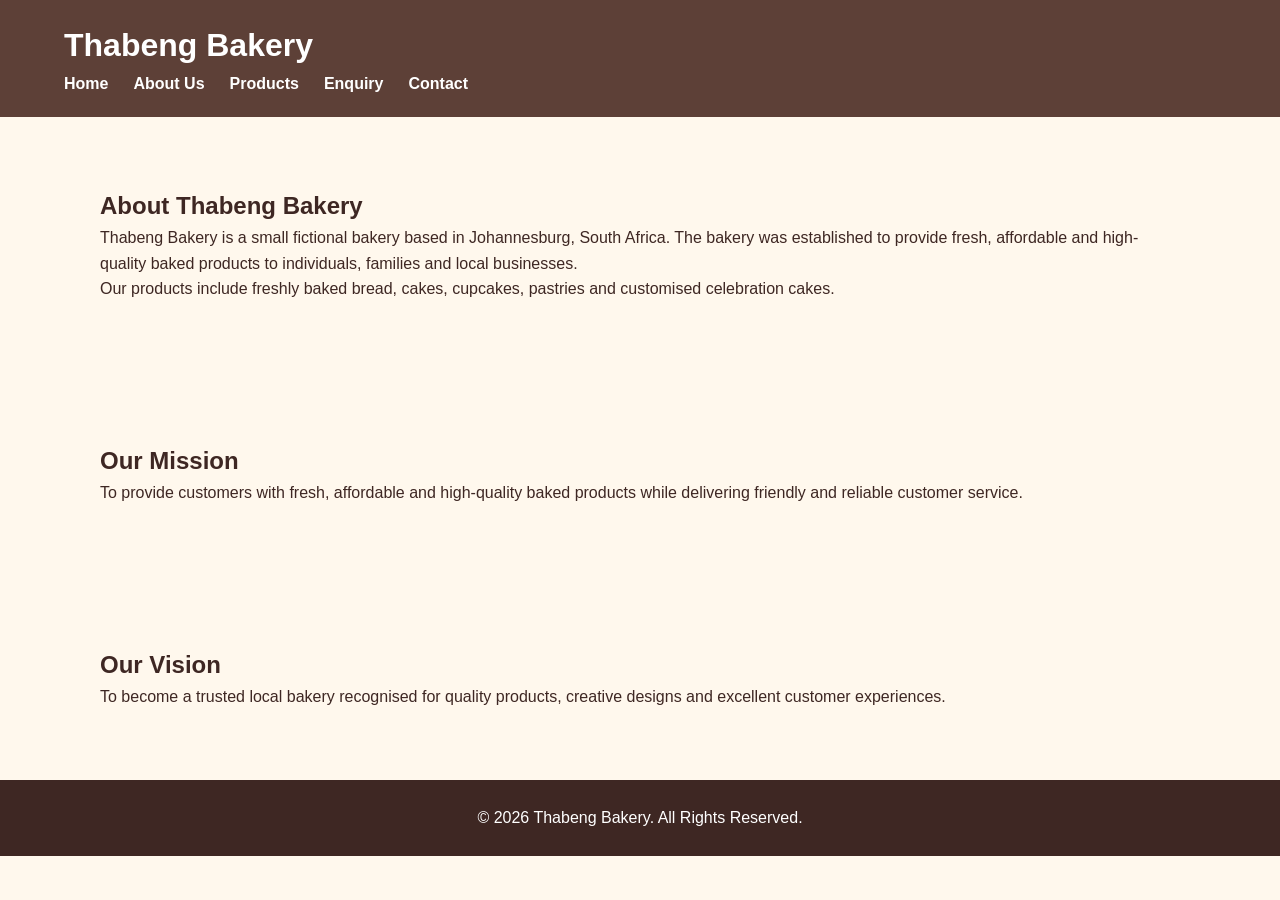
==== about.html @ 3ac8e0a9 "Initial commit: Thabeng Bakery WEDE5020 Part 1 website" ====
<!DOCTYPE html>
<html lang="en">

<head>
    <meta charset="UTF-8">
    <meta name="viewport" content="width=device-width, initial-scale=1.0">

    <title>About Us | Thabeng Bakery</title>

    <link rel="stylesheet" href="css/style.css">
</head>

<body>

    <!-- Website Header -->
    <header>

        <h1>Thabeng Bakery</h1>

        <!-- Main Navigation -->
        <nav>
            <ul>
                <li><a href="index.html">Home</a></li>
                <li><a href="about.html">About Us</a></li>
                <li><a href="products.html">Products</a></li>
                <li><a href="enquiry.html">Enquiry</a></li>
                <li><a href="contact.html">Contact</a></li>
            </ul>
        </nav>

    </header>

    <!-- Main Content -->
    <main>

        <section>

            <h2>About Thabeng Bakery</h2>

            <p>
                Thabeng Bakery is a small fictional bakery based in
                Johannesburg, South Africa. The bakery was established
                to provide fresh, affordable and high-quality baked
                products to individuals, families and local businesses.
            </p>

            <p>
                Our products include freshly baked bread, cakes,
                cupcakes, pastries and customised celebration cakes.
            </p>

        </section>

        <section>

            <h2>Our Mission</h2>

            <p>
                To provide customers with fresh, affordable and
                high-quality baked products while delivering friendly
                and reliable customer service.
            </p>

        </section>

        <section>

            <h2>Our Vision</h2>

            <p>
                To become a trusted local bakery recognised for quality
                products, creative designs and excellent customer
                experiences.
            </p>

        </section>

    </main>

    <!-- Website Footer -->
    <footer>

        <p>&copy; 2026 Thabeng Bakery. All Rights Reserved.</p>

    </footer>

    <script src="js/script.js"></script>

</body>

</html>
---- css/style.css ----
/* =====================================================
   THABENG BAKERY - MAIN WEBSITE STYLESHEET
   WEDE5020 - PART 1
   ===================================================== */


/* =====================================================
   GENERAL STYLES
   ===================================================== */

* {
    box-sizing: border-box;
    margin: 0;
    padding: 0;
}

body {
    font-family: Arial, Helvetica, sans-serif;
    line-height: 1.6;
    background-color: #fff8ed;
    color: #3e2723;
}


/* =====================================================
   HEADER
   ===================================================== */

header {
    background-color: #5d4037;
    color: #ffffff;
    padding: 20px 5%;
}

.header-container {
    max-width: 1200px;
    margin: 0 auto;

    display: flex;
    justify-content: space-between;
    align-items: center;
}

.logo {
    font-family: Georgia, "Times New Roman", serif;
    font-size: 28px;
    color: #f3d58a;
}


/* =====================================================
   NAVIGATION
   ===================================================== */

nav ul {
    list-style: none;

    display: flex;
    gap: 25px;
}

nav a {
    color: #ffffff;
    text-decoration: none;
    font-weight: bold;

    transition: 0.3s;
}

nav a:hover {
    color: #f3d58a;
}


/* =====================================================
   HERO SECTION
   ===================================================== */

.hero {
    min-height: 600px;

    display: flex;
    align-items: center;

    background-image:
        linear-gradient(
            rgba(62, 39, 35, 0.65),
            rgba(62, 39, 35, 0.65)
        ),
        url("../images/home/bakery.webp");

    background-size: cover;
    background-position: center;
    background-repeat: no-repeat;

    padding: 80px 5%;
}

.hero-content {
    max-width: 750px;
    margin: 0 auto;

    text-align: center;

    color: #ffffff;
}

.hero-subtitle,
.section-subtitle {
    color: #d4a64a;

    font-weight: bold;

    letter-spacing: 2px;

    margin-bottom: 10px;
}

.hero h2 {
    font-family: Georgia, "Times New Roman", serif;

    font-size: 52px;

    margin-bottom: 20px;
}

.hero p {
    font-size: 18px;

    margin-bottom: 30px;
}


/* =====================================================
   BUTTONS
   ===================================================== */

.hero-buttons {
    display: flex;

    justify-content: center;

    gap: 15px;

    flex-wrap: wrap;
}

.button {
    display: inline-block;

    padding: 13px 25px;

    background-color: #d4a64a;

    color: #3e2723;

    text-decoration: none;

    font-weight: bold;

    border-radius: 5px;

    transition: 0.3s;
}

.button:hover {
    background-color: #f3d58a;

    transform: translateY(-2px);
}

.button-secondary {
    background-color: transparent;

    color: #ffffff;

    border: 2px solid #d4a64a;
}


/* =====================================================
   GENERAL SECTIONS
   ===================================================== */

main {
    max-width: 1200px;

    margin: 0 auto;
}

section {
    padding: 70px 5%;
}

.section-heading {
    text-align: center;

    margin-bottom: 30px;
}

.section-heading h2 {
    font-family: Georgia, "Times New Roman", serif;

    font-size: 36px;

    color: #5d4037;
}


/* =====================================================
   WELCOME SECTION
   ===================================================== */

.welcome {
    text-align: center;

    max-width: 900px;

    margin: 0 auto;
}

.welcome p {
    margin-bottom: 15px;
}


/* =====================================================
   PRODUCT HIGHLIGHTS - HOMEPAGE
   ===================================================== */

.highlights {
    background-color: #f5e6d3;
}

.product-highlights {
    display: grid;

    grid-template-columns: repeat(4, 1fr);

    gap: 20px;
}

.highlight-card {
    background-color: #ffffff;

    padding: 30px 20px;

    text-align: center;

    border-radius: 8px;

    box-shadow: 0 4px 12px rgba(0, 0, 0, 0.08);

    transition: 0.3s;
}

.highlight-card:hover {
    transform: translateY(-5px);
}

.highlight-card h3 {
    color: #6d4c41;

    margin-bottom: 10px;

    font-family: Georgia, "Times New Roman", serif;
}


/* =====================================================
   CALL TO ACTION
   ===================================================== */

.call-to-action {
    text-align: center;

    background-color: #6d4c41;

    color: #ffffff;
}

.call-to-action h2 {
    font-family: Georgia, "Times New Roman", serif;

    font-size: 36px;

    margin-bottom: 15px;
}

.call-to-action p {
    max-width: 700px;

    margin: 0 auto 25px;
}


/* =====================================================
   FOOTER
   ===================================================== */

footer {
    background-color: #3e2723;

    color: #ffffff;

    text-align: center;

    padding: 25px;
}


/* =====================================================
   PRODUCTS PAGE
   ===================================================== */

.page-intro {
    text-align: center;

    max-width: 900px;

    margin: 0 auto;
}

.page-intro > p {
    margin-top: 20px;

    color: #5d4037;
}


/* Product grid */

.product-grid {
    display: grid;

    grid-template-columns: repeat(3, 1fr);

    gap: 30px;
}


/* Product card */

.product-card {
    background-color: #ffffff;

    border-radius: 10px;

    overflow: hidden;

    box-shadow: 0 4px 15px rgba(0, 0, 0, 0.10);

    transition:
        transform 0.3s ease,
        box-shadow 0.3s ease;
}

.product-card:hover {
    transform: translateY(-6px);

    box-shadow: 0 8px 20px rgba(0, 0, 0, 0.15);
}


/* Product image */

.product-image {
    width: 100%;

    height: 250px;

    overflow: hidden;
}

.product-image img {
    width: 100%;

    height: 100%;

    object-fit: cover;

    display: block;

    transition: transform 0.4s ease;
}

.product-card:hover .product-image img {
    transform: scale(1.05);
}


/* Product information */

.product-content {
    padding: 25px;

    text-align: center;
}

.product-content h3 {
    font-family: Georgia, "Times New Roman", serif;

    font-size: 24px;

    color: #5d4037;

    margin-bottom: 10px;
}

.product-content p {
    color: #6d4c41;

    margin-bottom: 15px;
}


/* Product price */

.product-price {
    font-weight: bold;

    color: #b8860b !important;

    font-size: 18px;
}


/* =====================================================
   ENQUIRY PAGE
   ===================================================== */

.enquiry-section {
    background-color: #f5e6d3;
}

.enquiry-container {
    max-width: 800px;

    margin: 0 auto;
}


/* Enquiry form */

.enquiry-form {
    background-color: #ffffff;

    padding: 40px;

    border-radius: 10px;

    box-shadow: 0 4px 15px rgba(0, 0, 0, 0.10);
}


/* Form groups */

.form-group {
    margin-bottom: 22px;
}


/* Form labels */

.form-group label {
    display: block;

    margin-bottom: 8px;

    color: #5d4037;

    font-weight: bold;
}


/* Text fields, select and textarea */

.form-group input,
.form-group select,
.form-group textarea {
    width: 100%;

    padding: 13px;

    border: 1px solid #d7c2ae;

    border-radius: 5px;

    background-color: #fffaf5;

    color: #3e2723;

    font-family: Arial, Helvetica, sans-serif;

    font-size: 16px;

    outline: none;

    transition:
        border-color 0.3s,
        box-shadow 0.3s;
}


/* Focus effect */

.form-group input:focus,
.form-group select:focus,
.form-group textarea:focus {
    border-color: #d4a64a;

    box-shadow: 0 0 0 3px rgba(212, 166, 74, 0.15);
}


/* Textarea */

.form-group textarea {
    resize: vertical;
}


/* Submit button */

.form-button {
    border: none;

    cursor: pointer;

    font-size: 16px;

    width: 100%;
}


/* =====================================================
   RESPONSIVE DESIGN - TABLETS
   ===================================================== */

@media (max-width: 900px) {

    .header-container {
        flex-direction: column;

        gap: 15px;
    }

    .product-highlights {
        grid-template-columns: repeat(2, 1fr);
    }

    .product-grid {
        grid-template-columns: repeat(2, 1fr);
    }

    .hero h2 {
        font-size: 42px;
    }
}


/* =====================================================
   RESPONSIVE DESIGN - MOBILE
   ===================================================== */

@media (max-width: 600px) {

    nav ul {
        flex-direction: column;

        align-items: center;

        gap: 10px;
    }

    .product-highlights {
        grid-template-columns: 1fr;
    }

    .product-grid {
        grid-template-columns: 1fr;
    }

    .hero {
        min-height: 500px;
    }

    .hero h2 {
        font-size: 34px;
    }

    .hero p {
        font-size: 16px;
    }

    section {
        padding: 50px 20px;
    }

    .product-image {
        height: 230px;
    }

    .enquiry-form {
        padding: 25px;
    }
}
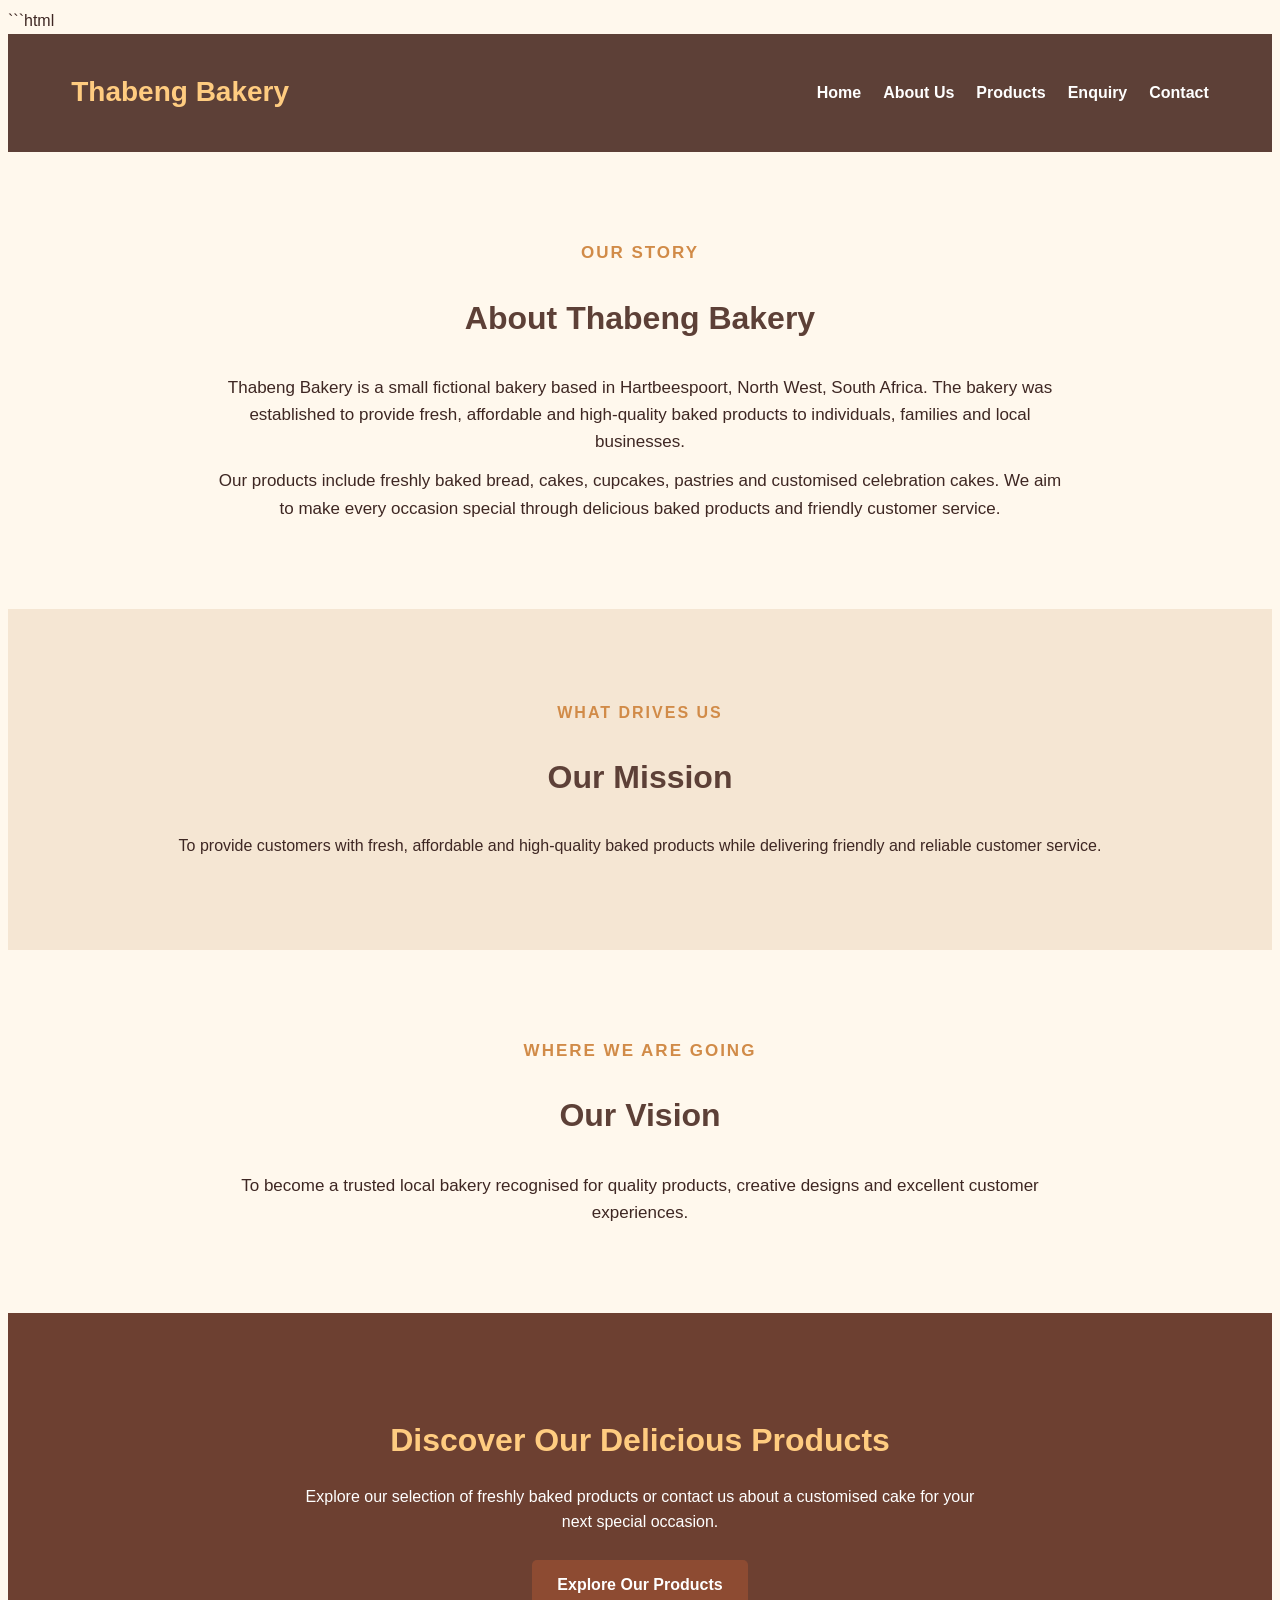
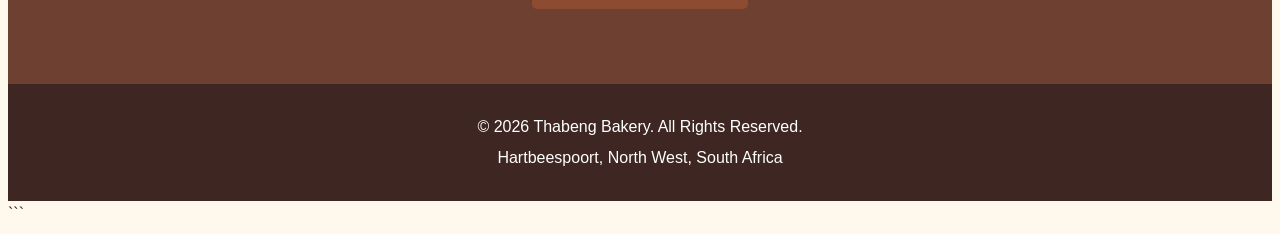
==== commit 8733c988: "Update sitemap and robots.txt for Netlify deployment" ====
--- a/about.html
+++ b/about.html
@@ -1,3 +1,4 @@
+```html
 <!DOCTYPE html>
 <html lang="en">
 
@@ -5,55 +6,83 @@
     <meta charset="UTF-8">
     <meta name="viewport" content="width=device-width, initial-scale=1.0">
 
-    <title>About Us | Thabeng Bakery</title>
+    <title>About Thabeng Bakery | Our Story and Values</title>
+
+    <meta name="description" content="Discover Thabeng Bakery, our mission, vision and passion for freshly baked bread, delicious cakes, cupcakes and pastries in Hartbeespoort, North West.">
+
+    <meta name="keywords" content="About Thabeng Bakery, bakery Hartbeespoort, fresh bread, cakes, cupcakes, pastries, bakery products">
+
+    <meta name="author" content="Thabeng Bakery">
 
     <link rel="stylesheet" href="css/style.css">
+
+    <script src="js/animations.js" defer></script>
 </head>
 
 <body>
 
-    <!-- Website Header -->
+    <!-- HEADER -->
     <header>
 
-        <h1>Thabeng Bakery</h1>
+        <div class="header-container">
 
-        <!-- Main Navigation -->
-        <nav>
-            <ul>
-                <li><a href="index.html">Home</a></li>
-                <li><a href="about.html">About Us</a></li>
-                <li><a href="products.html">Products</a></li>
-                <li><a href="enquiry.html">Enquiry</a></li>
-                <li><a href="contact.html">Contact</a></li>
-            </ul>
-        </nav>
+            <h1 class="logo">Thabeng Bakery</h1>
+
+            <nav>
+                <ul>
+                    <li><a href="index.html">Home</a></li>
+                    <li><a href="about.html">About Us</a></li>
+                    <li><a href="products.html">Products</a></li>
+                    <li><a href="enquiry.html">Enquiry</a></li>
+                    <li><a href="contact.html">Contact</a></li>
+                </ul>
+            </nav>
+
+        </div>
 
     </header>
 
-    <!-- Main Content -->
+    <!-- MAIN CONTENT -->
     <main>
 
-        <section>
+        <!-- ABOUT SECTION -->
+        <section class="welcome">
 
-            <h2>About Thabeng Bakery</h2>
+            <div class="section-heading">
+
+                <p class="section-subtitle">OUR STORY</p>
+
+                <h2>About Thabeng Bakery</h2>
+
+            </div>
 
             <p>
                 Thabeng Bakery is a small fictional bakery based in
-                Johannesburg, South Africa. The bakery was established
-                to provide fresh, affordable and high-quality baked
-                products to individuals, families and local businesses.
+                Hartbeespoort, North West, South Africa. The bakery
+                was established to provide fresh, affordable and
+                high-quality baked products to individuals, families
+                and local businesses.
             </p>
 
             <p>
                 Our products include freshly baked bread, cakes,
                 cupcakes, pastries and customised celebration cakes.
+                We aim to make every occasion special through
+                delicious baked products and friendly customer service.
             </p>
 
         </section>
 
-        <section>
+        <!-- MISSION SECTION -->
+        <section class="highlights">
 
-            <h2>Our Mission</h2>
+            <div class="section-heading">
+
+                <p class="section-subtitle">WHAT DRIVES US</p>
+
+                <h2>Our Mission</h2>
+
+            </div>
 
             <p>
                 To provide customers with fresh, affordable and
@@ -63,29 +92,54 @@
 
         </section>
 
-        <section>
+        <!-- VISION SECTION -->
+        <section class="welcome">
 
-            <h2>Our Vision</h2>
+            <div class="section-heading">
+
+                <p class="section-subtitle">WHERE WE ARE GOING</p>
+
+                <h2>Our Vision</h2>
+
+            </div>
 
             <p>
-                To become a trusted local bakery recognised for quality
-                products, creative designs and excellent customer
-                experiences.
+                To become a trusted local bakery recognised for
+                quality products, creative designs and excellent
+                customer experiences.
             </p>
+
+        </section>
+
+        <!-- CALL TO ACTION -->
+        <section class="call-to-action">
+
+            <h2>Discover Our Delicious Products</h2>
+
+            <p>
+                Explore our selection of freshly baked products
+                or contact us about a customised cake for your
+                next special occasion.
+            </p>
+
+            <a href="products.html" class="button">
+                Explore Our Products
+            </a>
 
         </section>
 
     </main>
 
-    <!-- Website Footer -->
+    <!-- FOOTER -->
     <footer>
 
         <p>&copy; 2026 Thabeng Bakery. All Rights Reserved.</p>
 
+        <p>Hartbeespoort, North West, South Africa</p>
+
     </footer>
-
-    <script src="js/script.js"></script>
 
 </body>
 
-</html>+</html>
+```
--- a/css/style.css
+++ b/css/style.css
@@ -1,607 +1,556 @@
-/* =====================================================
-   THABENG BAKERY - MAIN WEBSITE STYLESHEET
-   WEDE5020 - PART 1
-   ===================================================== */
-
-
-/* =====================================================
-   GENERAL STYLES
-   ===================================================== */
-
+```css
+/* =========================================
+   THABENG BAKERY - COMPLETE STYLESHEET
+   ========================================= */
+/* GENERAL RESET */
 * {
-    box-sizing: border-box;
     margin: 0;
     padding: 0;
+    box-sizing: border-box;
+}
+
+html {
+    scroll-behavior: smooth;
 }
 
 body {
     font-family: Arial, Helvetica, sans-serif;
-    line-height: 1.6;
     background-color: #fff8ed;
     color: #3e2723;
-}
-
-
-/* =====================================================
-   HEADER
-   ===================================================== */
-
+    line-height: 1.6;
+}
+
+img {
+    max-width: 100%;
+    display: block;
+}
+
+a {
+    text-decoration: none;
+}
+
+/* HEADER */
 header {
     background-color: #5d4037;
-    color: #ffffff;
-    padding: 20px 5%;
+    color: white;
+    padding: 18px 5%;
 }
 
 .header-container {
     max-width: 1200px;
-    margin: 0 auto;
-
+    margin: auto;
     display: flex;
     justify-content: space-between;
     align-items: center;
+    flex-wrap: wrap;
+    gap: 15px;
 }
 
 .logo {
-    font-family: Georgia, "Times New Roman", serif;
+    color: #ffcc80;
     font-size: 28px;
-    color: #f3d58a;
-}
-
-
-/* =====================================================
-   NAVIGATION
-   ===================================================== */
+    font-weight: bold;
+}
 
 nav ul {
     list-style: none;
-
-    display: flex;
-    gap: 25px;
+    display: flex;
+    align-items: center;
+    flex-wrap: wrap;
+    gap: 22px;
 }
 
 nav a {
-    color: #ffffff;
-    text-decoration: none;
+    color: white;
     font-weight: bold;
-
-    transition: 0.3s;
-}
-
-nav a:hover {
-    color: #f3d58a;
-}
-
-
-/* =====================================================
-   HERO SECTION
-   ===================================================== */
-
+    transition: color 0.3s ease;
+}
+
+    nav a:hover,
+    nav a:focus {
+        color: #ffcc80;
+    }
+
+/* BUTTONS */
+.button,
+.btn,
+.form-button {
+    display: inline-block;
+    background-color: #8d4b32;
+    color: white;
+    padding: 12px 25px;
+    border: none;
+    border-radius: 5px;
+    font-weight: bold;
+    cursor: pointer;
+    transition: background-color 0.3s ease, transform 0.3s ease;
+}
+
+    .button:hover,
+    .btn:hover,
+    .form-button:hover {
+        background-color: #5d4037;
+        transform: translateY(-2px);
+    }
+
+.button-secondary {
+    background-color: #ffcc80;
+    color: #3e2723;
+}
+
+    .button-secondary:hover {
+        background-color: #f5b95e;
+        color: #3e2723;
+    }
+
+/* HERO SECTION */
 .hero {
-    min-height: 600px;
-
+    min-height: 480px;
+    padding: 90px 8%;
     display: flex;
     align-items: center;
-
-    background-image:
-        linear-gradient(
-            rgba(62, 39, 35, 0.65),
-            rgba(62, 39, 35, 0.65)
-        ),
-        url("../images/home/bakery.webp");
-
+    justify-content: center;
+    text-align: center;
+    color: white;
+    background: linear-gradient(rgba(45, 25, 15, 0.65), rgba(45, 25, 15, 0.65)), url("../images/home/bakery.webp");
     background-size: cover;
     background-position: center;
-    background-repeat: no-repeat;
-
-    padding: 80px 5%;
 }
 
 .hero-content {
-    max-width: 750px;
-    margin: 0 auto;
-
-    text-align: center;
-
-    color: #ffffff;
+    max-width: 800px;
 }
 
 .hero-subtitle,
 .section-subtitle {
-    color: #d4a64a;
-
+    color: #d18b48;
     font-weight: bold;
-
     letter-spacing: 2px;
-
-    margin-bottom: 10px;
+    margin-bottom: 12px;
 }
 
 .hero h2 {
-    font-family: Georgia, "Times New Roman", serif;
-
-    font-size: 52px;
-
+    font-size: 46px;
+    line-height: 1.2;
     margin-bottom: 20px;
+    color: white;
 }
 
 .hero p {
     font-size: 18px;
-
+    margin-bottom: 25px;
+}
+
+.hero-buttons {
+    display: flex;
+    justify-content: center;
+    flex-wrap: wrap;
+    gap: 15px;
+}
+
+/* SECTION HEADINGS */
+.section-heading {
+    text-align: center;
     margin-bottom: 30px;
 }
 
-
-/* =====================================================
-   BUTTONS
-   ===================================================== */
-
-.hero-buttons {
-    display: flex;
-
-    justify-content: center;
-
-    gap: 15px;
-
-    flex-wrap: wrap;
-}
-
-.button {
-    display: inline-block;
-
-    padding: 13px 25px;
-
-    background-color: #d4a64a;
-
-    color: #3e2723;
-
-    text-decoration: none;
-
-    font-weight: bold;
-
-    border-radius: 5px;
-
-    transition: 0.3s;
-}
-
-.button:hover {
-    background-color: #f3d58a;
-
-    transform: translateY(-2px);
-}
-
-.button-secondary {
-    background-color: transparent;
-
-    color: #ffffff;
-
-    border: 2px solid #d4a64a;
-}
-
-
-/* =====================================================
-   GENERAL SECTIONS
-   ===================================================== */
-
-main {
-    max-width: 1200px;
-
-    margin: 0 auto;
-}
-
-section {
-    padding: 70px 5%;
-}
-
-.section-heading {
-    text-align: center;
-
-    margin-bottom: 30px;
-}
-
-.section-heading h2 {
-    font-family: Georgia, "Times New Roman", serif;
-
-    font-size: 36px;
-
+section h2 {
     color: #5d4037;
-}
-
-
-/* =====================================================
-   WELCOME SECTION
-   ===================================================== */
-
+    font-size: 32px;
+    margin-bottom: 18px;
+}
+
+section h3 {
+    color: #6d3f2c;
+    margin-bottom: 12px;
+}
+
+/* WELCOME SECTION */
 .welcome {
-    text-align: center;
-
-    max-width: 900px;
-
-    margin: 0 auto;
-}
-
-.welcome p {
-    margin-bottom: 15px;
-}
-
-
-/* =====================================================
-   PRODUCT HIGHLIGHTS - HOMEPAGE
-   ===================================================== */
-
+    max-width: 1000px;
+    margin: auto;
+    padding: 75px 25px;
+    text-align: center;
+}
+
+    .welcome p {
+        max-width: 850px;
+        margin: 12px auto;
+        font-size: 17px;
+    }
+
+/* HIGHLIGHTS SECTION */
 .highlights {
     background-color: #f5e6d3;
-}
-
-.product-highlights {
+    padding: 75px 5%;
+    text-align: center;
+}
+
+.product-highlights,
+.highlight-container {
+    max-width: 1200px;
+    margin: 35px auto 0;
     display: grid;
-
     grid-template-columns: repeat(4, 1fr);
-
-    gap: 20px;
+    gap: 22px;
 }
 
 .highlight-card {
-    background-color: #ffffff;
-
-    padding: 30px 20px;
-
-    text-align: center;
-
-    border-radius: 8px;
-
+    background-color: white;
+    padding: 30px 22px;
+    border-radius: 10px;
     box-shadow: 0 4px 12px rgba(0, 0, 0, 0.08);
-
-    transition: 0.3s;
-}
-
-.highlight-card:hover {
-    transform: translateY(-5px);
-}
-
-.highlight-card h3 {
-    color: #6d4c41;
-
-    margin-bottom: 10px;
-
-    font-family: Georgia, "Times New Roman", serif;
-}
-
-
-/* =====================================================
-   CALL TO ACTION
-   ===================================================== */
-
+    transition: transform 0.3s ease, box-shadow 0.3s ease;
+}
+
+    .highlight-card:hover {
+        transform: translateY(-6px);
+        box-shadow: 0 8px 20px rgba(0, 0, 0, 0.13);
+    }
+
+/* CALL TO ACTION */
 .call-to-action {
-    text-align: center;
-
-    background-color: #6d4c41;
-
-    color: #ffffff;
-}
-
-.call-to-action h2 {
-    font-family: Georgia, "Times New Roman", serif;
-
-    font-size: 36px;
-
-    margin-bottom: 15px;
-}
-
-.call-to-action p {
-    max-width: 700px;
-
-    margin: 0 auto 25px;
-}
-
-
-/* =====================================================
-   FOOTER
-   ===================================================== */
-
+    padding: 75px 20px;
+    text-align: center;
+    background-color: #6d4031;
+    color: white;
+}
+
+    .call-to-action h2 {
+        color: #ffcc80;
+    }
+
+    .call-to-action p {
+        max-width: 700px;
+        margin: 0 auto 25px;
+    }
+
+/* GENERAL CONTENT SECTIONS */
+main > section:not(.hero) {
+    scroll-margin-top: 20px;
+}
+
+/* PRODUCTS PAGE */
+.products-section {
+    max-width: 1200px;
+    margin: auto;
+    padding: 55px 5%;
+}
+
+.product-controls {
+    display: flex;
+    justify-content: center;
+    flex-wrap: wrap;
+    gap: 15px;
+    margin: 25px 0;
+}
+
+    .product-controls input,
+    .product-controls select {
+        padding: 12px;
+        border: 1px solid #c7a68c;
+        border-radius: 5px;
+        font-size: 15px;
+    }
+
+.product-grid {
+    display: grid;
+    grid-template-columns: repeat(3, 1fr);
+    gap: 25px;
+}
+
+.product-card {
+    background-color: white;
+    border-radius: 10px;
+    overflow: hidden;
+    box-shadow: 0 4px 12px rgba(0, 0, 0, 0.1);
+    transition: transform 0.3s ease;
+}
+
+    .product-card:hover {
+        transform: translateY(-5px);
+    }
+
+    .product-card img {
+        width: 100%;
+        height: 250px;
+        object-fit: cover;
+        cursor: pointer;
+    }
+
+.product-content {
+    padding: 20px;
+}
+
+    .product-content h3 {
+        margin-bottom: 10px;
+    }
+
+.product-price {
+    color: #8d4b32;
+    font-weight: bold;
+    font-size: 19px;
+    margin-top: 12px;
+}
+
+.product-count {
+    text-align: center;
+    margin: 15px 0;
+}
+
+/* PRODUCT LIGHTBOX */
+.lightbox {
+    display: none;
+    position: fixed;
+    z-index: 1000;
+    inset: 0;
+    background-color: rgba(0, 0, 0, 0.9);
+    justify-content: center;
+    align-items: center;
+    flex-direction: column;
+    padding: 30px;
+}
+
+    .lightbox.active {
+        display: flex;
+    }
+
+    .lightbox img {
+        max-width: 90%;
+        max-height: 75vh;
+        object-fit: contain;
+    }
+
+.lightbox-caption {
+    color: white;
+    margin-top: 15px;
+    text-align: center;
+}
+
+.close-lightbox {
+    position: absolute;
+    top: 20px;
+    right: 35px;
+    color: white;
+    font-size: 38px;
+    cursor: pointer;
+}
+
+/* ENQUIRY AND CONTACT FORMS */
+.enquiry-section,
+.contact-section {
+    padding: 60px 20px;
+}
+
+.enquiry-container,
+.contact-container {
+    max-width: 850px;
+    margin: auto;
+    background-color: white;
+    padding: 35px;
+    border-radius: 10px;
+    box-shadow: 0 4px 15px rgba(0, 0, 0, 0.08);
+}
+
+.enquiry-form,
+.contact-form {
+    display: flex;
+    flex-direction: column;
+    gap: 18px;
+}
+
+.form-group {
+    display: flex;
+    flex-direction: column;
+    gap: 7px;
+}
+
+    .form-group label {
+        font-weight: bold;
+        color: #5d4037;
+    }
+
+    .form-group input,
+    .form-group select,
+    .form-group textarea {
+        width: 100%;
+        padding: 12px;
+        border: 1px solid #c7a68c;
+        border-radius: 5px;
+        font-family: inherit;
+        font-size: 15px;
+    }
+
+    .form-group textarea {
+        min-height: 130px;
+        resize: vertical;
+    }
+
+        .form-group input:focus,
+        .form-group select:focus,
+        .form-group textarea:focus {
+            outline: 2px solid #d18b48;
+            border-color: #8d4b32;
+        }
+
+.form-button {
+    width: 100%;
+    font-size: 16px;
+}
+
+.form-response {
+    margin-top: 15px;
+    padding: 12px;
+    border-radius: 5px;
+}
+
+/* CONTACT INFORMATION */
+.contact-information {
+    max-width: 850px;
+    margin: 0 auto 30px;
+    text-align: center;
+}
+
+    .contact-information a {
+        color: #8d4b32;
+        font-weight: bold;
+    }
+
+/* MAP */
+#bakeryMap {
+    width: 100%;
+    height: 350px;
+    margin: 25px 0;
+    border-radius: 10px;
+    z-index: 1;
+}
+
+/* FOOTER */
 footer {
     background-color: #3e2723;
-
-    color: #ffffff;
-
-    text-align: center;
-
-    padding: 25px;
-}
-
-
-/* =====================================================
-   PRODUCTS PAGE
-   ===================================================== */
-
-.page-intro {
-    text-align: center;
-
-    max-width: 900px;
-
-    margin: 0 auto;
-}
-
-.page-intro > p {
-    margin-top: 20px;
-
-    color: #5d4037;
-}
-
-
-/* Product grid */
-
-.product-grid {
-    display: grid;
-
-    grid-template-columns: repeat(3, 1fr);
-
-    gap: 30px;
-}
-
-
-/* Product card */
-
-.product-card {
-    background-color: #ffffff;
-
-    border-radius: 10px;
-
-    overflow: hidden;
-
-    box-shadow: 0 4px 15px rgba(0, 0, 0, 0.10);
-
-    transition:
-        transform 0.3s ease,
-        box-shadow 0.3s ease;
-}
-
-.product-card:hover {
-    transform: translateY(-6px);
-
-    box-shadow: 0 8px 20px rgba(0, 0, 0, 0.15);
-}
-
-
-/* Product image */
-
-.product-image {
-    width: 100%;
-
-    height: 250px;
-
-    overflow: hidden;
-}
-
-.product-image img {
-    width: 100%;
-
-    height: 100%;
-
-    object-fit: cover;
-
-    display: block;
-
-    transition: transform 0.4s ease;
-}
-
-.product-card:hover .product-image img {
-    transform: scale(1.05);
-}
-
-
-/* Product information */
-
-.product-content {
-    padding: 25px;
-
-    text-align: center;
-}
-
-.product-content h3 {
-    font-family: Georgia, "Times New Roman", serif;
-
-    font-size: 24px;
-
-    color: #5d4037;
-
-    margin-bottom: 10px;
-}
-
-.product-content p {
-    color: #6d4c41;
-
-    margin-bottom: 15px;
-}
-
-
-/* Product price */
-
-.product-price {
-    font-weight: bold;
-
-    color: #b8860b !important;
-
-    font-size: 18px;
-}
-
-
-/* =====================================================
-   ENQUIRY PAGE
-   ===================================================== */
-
-.enquiry-section {
-    background-color: #f5e6d3;
-}
-
-.enquiry-container {
-    max-width: 800px;
-
-    margin: 0 auto;
-}
-
-
-/* Enquiry form */
-
-.enquiry-form {
-    background-color: #ffffff;
-
-    padding: 40px;
-
-    border-radius: 10px;
-
-    box-shadow: 0 4px 15px rgba(0, 0, 0, 0.10);
-}
-
-
-/* Form groups */
-
-.form-group {
-    margin-bottom: 22px;
-}
-
-
-/* Form labels */
-
-.form-group label {
-    display: block;
-
-    margin-bottom: 8px;
-
-    color: #5d4037;
-
-    font-weight: bold;
-}
-
-
-/* Text fields, select and textarea */
-
-.form-group input,
-.form-group select,
-.form-group textarea {
-    width: 100%;
-
-    padding: 13px;
-
-    border: 1px solid #d7c2ae;
-
-    border-radius: 5px;
-
-    background-color: #fffaf5;
-
-    color: #3e2723;
-
-    font-family: Arial, Helvetica, sans-serif;
-
-    font-size: 16px;
-
-    outline: none;
-
-    transition:
-        border-color 0.3s,
-        box-shadow 0.3s;
-}
-
-
-/* Focus effect */
-
-.form-group input:focus,
-.form-group select:focus,
-.form-group textarea:focus {
-    border-color: #d4a64a;
-
-    box-shadow: 0 0 0 3px rgba(212, 166, 74, 0.15);
-}
-
-
-/* Textarea */
-
-.form-group textarea {
-    resize: vertical;
-}
-
-
-/* Submit button */
-
-.form-button {
-    border: none;
-
-    cursor: pointer;
-
-    font-size: 16px;
-
-    width: 100%;
-}
-
-
-/* =====================================================
-   RESPONSIVE DESIGN - TABLETS
-   ===================================================== */
-
+    color: white;
+    text-align: center;
+    padding: 25px 15px;
+}
+
+    footer p {
+        margin: 5px 0;
+    }
+
+/* SCROLL ANIMATIONS */
+.js .reveal {
+    opacity: 0;
+    transform: translateY(25px);
+    transition: opacity 0.7s ease, transform 0.7s ease;
+}
+
+    .js .reveal.visible {
+        opacity: 1;
+        transform: translateY(0);
+    }
+
+/* ACCESSIBILITY */
+a:focus-visible,
+button:focus-visible {
+    outline: 3px solid #d18b48;
+    outline-offset: 3px;
+}
+
+@media (prefers-reduced-motion: reduce) {
+    html {
+        scroll-behavior: auto;
+    }
+
+    *,
+    *::before,
+    *::after {
+        animation-duration: 0.01ms !important;
+        transition-duration: 0.01ms !important;
+    }
+
+    .js .reveal {
+        opacity: 1;
+        transform: none;
+    }
+}
+
+/* TABLET RESPONSIVENESS */
 @media (max-width: 900px) {
+    .product-highlights,
+    .highlight-container {
+        grid-template-columns: repeat(2, 1fr);
+    }
+
+    .product-grid {
+        grid-template-columns: repeat(2, 1fr);
+    }
+
+    .hero h2 {
+        font-size: 38px;
+    }
+}
+
+/* MOBILE RESPONSIVENESS */
+@media (max-width: 600px) {
+    header {
+        padding: 18px 15px;
+    }
 
     .header-container {
         flex-direction: column;
-
-        gap: 15px;
-    }
-
-    .product-highlights {
-        grid-template-columns: repeat(2, 1fr);
-    }
-
-    .product-grid {
-        grid-template-columns: repeat(2, 1fr);
-    }
-
-    .hero h2 {
-        font-size: 42px;
-    }
-}
-
-
-/* =====================================================
-   RESPONSIVE DESIGN - MOBILE
-   ===================================================== */
-
-@media (max-width: 600px) {
+        text-align: center;
+    }
 
     nav ul {
-        flex-direction: column;
-
-        align-items: center;
-
-        gap: 10px;
-    }
-
-    .product-highlights {
-        grid-template-columns: 1fr;
-    }
-
+        justify-content: center;
+        gap: 12px;
+    }
+
+    nav a {
+        font-size: 14px;
+    }
+
+    .logo {
+        font-size: 25px;
+    }
+
+    .hero {
+        min-height: 400px;
+        padding: 65px 20px;
+    }
+
+        .hero h2 {
+            font-size: 30px;
+        }
+
+        .hero p {
+            font-size: 16px;
+        }
+
+    section h2 {
+        font-size: 26px;
+    }
+
+    .welcome,
+    .highlights,
+    .call-to-action {
+        padding: 50px 20px;
+    }
+
+    .product-highlights,
+    .highlight-container,
     .product-grid {
         grid-template-columns: 1fr;
     }
 
-    .hero {
-        min-height: 500px;
-    }
-
-    .hero h2 {
-        font-size: 34px;
-    }
-
-    .hero p {
-        font-size: 16px;
-    }
-
-    section {
-        padding: 50px 20px;
-    }
-
-    .product-image {
+    .enquiry-container,
+    .contact-container {
+        padding: 22px 16px;
+    }
+
+    .product-card img {
         height: 230px;
     }
-
-    .enquiry-form {
-        padding: 25px;
-    }
-}+}
+
+```
